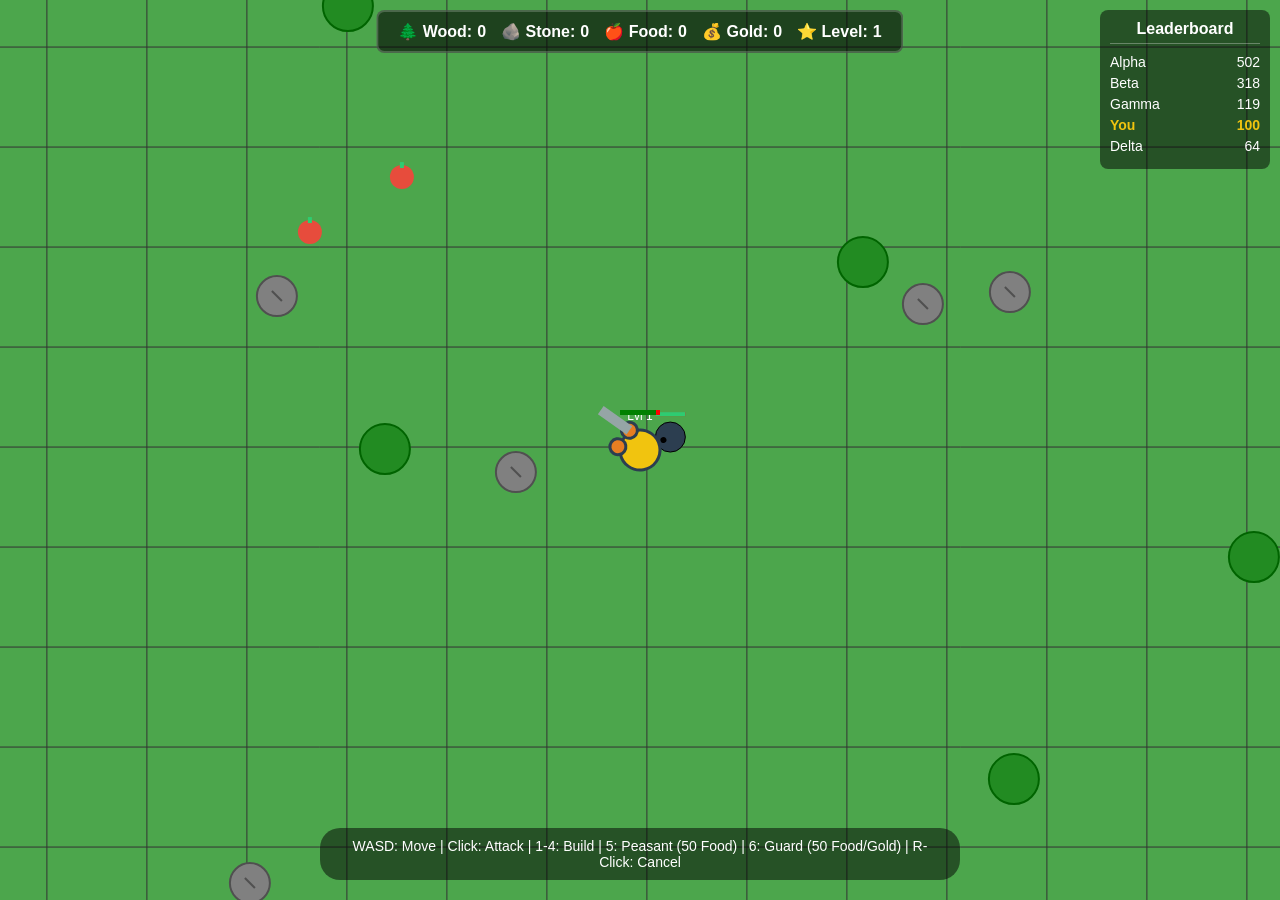
==== index.html @ a0608507 "Implement Glor.io clone with resources, building, units, and combat" ====
<!DOCTYPE html>
<html lang="en">
<head>
    <meta charset="UTF-8">
    <meta name="viewport" content="width=device-width, initial-scale=1.0">
    <title>Glor.io Clone</title>
    <link rel="stylesheet" href="style.css">
</head>
<body>
    <div id="ui-layer">
        <div class="resource-bar">
            <div class="resource">🌲 Wood: <span id="wood-count">0</span></div>
            <div class="resource">🪨 Stone: <span id="stone-count">0</span></div>
            <div class="resource">🍎 Food: <span id="food-count">0</span></div>
            <div class="resource">💰 Gold: <span id="gold-count">0</span></div>
            <div class="resource">⭐ Level: <span id="level-count">1</span></div>
        </div>
        <div id="controls-help">
            WASD: Move | Click: Attack | 1-4: Build | 5: Peasant (50 Food) | 6: Guard (50 Food/Gold) | R-Click: Cancel
        </div>
        <div id="leaderboard">
            <h3>Leaderboard</h3>
            <ul id="leaderboard-list">
                <!-- Items here -->
            </ul>
        </div>
    </div>
    <canvas id="gameCanvas"></canvas>
    <script type="module" src="src/main.js"></script>
</body>
</html>
---- style.css ----
body {
    margin: 0;
    overflow: hidden;
    background-color: #222;
    font-family: 'Segoe UI', Tahoma, Geneva, Verdana, sans-serif;
    user-select: none;
}

#gameCanvas {
    display: block;
}

#ui-layer {
    position: absolute;
    top: 0;
    left: 0;
    width: 100%;
    height: 100%;
    pointer-events: none; /* Let clicks pass through to canvas */
}

/* Enable pointer events for actual UI elements later */
#ui-layer > * {
    pointer-events: auto;
}

.resource-bar {
    position: absolute;
    top: 10px;
    left: 50%;
    transform: translateX(-50%);
    background-color: rgba(0, 0, 0, 0.6);
    padding: 10px 20px;
    border-radius: 8px;
    display: flex;
    gap: 15px;
    color: white;
    font-weight: bold;
    font-size: 16px;
    border: 2px solid rgba(255, 255, 255, 0.2);
}

.resource {
    display: flex;
    align-items: center;
    gap: 5px;
}

#controls-help {
    position: absolute;
    bottom: 20px;
    left: 50%;
    transform: translateX(-50%);
    background-color: rgba(0, 0, 0, 0.5);
    color: white;
    padding: 10px 20px;
    border-radius: 20px;
    font-size: 14px;
    pointer-events: none;
    text-align: center;
}

#leaderboard {
    position: absolute;
    top: 10px;
    right: 10px;
    background-color: rgba(0, 0, 0, 0.5);
    color: white;
    padding: 10px;
    border-radius: 8px;
    min-width: 150px;
}

#leaderboard h3 {
    margin: 0 0 10px 0;
    text-align: center;
    font-size: 16px;
    border-bottom: 1px solid rgba(255, 255, 255, 0.3);
    padding-bottom: 5px;
}

#leaderboard ul {
    list-style: none;
    padding: 0;
    margin: 0;
}

#leaderboard li {
    display: flex;
    justify-content: space-between;
    font-size: 14px;
    margin-bottom: 5px;
}

#leaderboard li.me {
    color: #f1c40f;
    font-weight: bold;
}
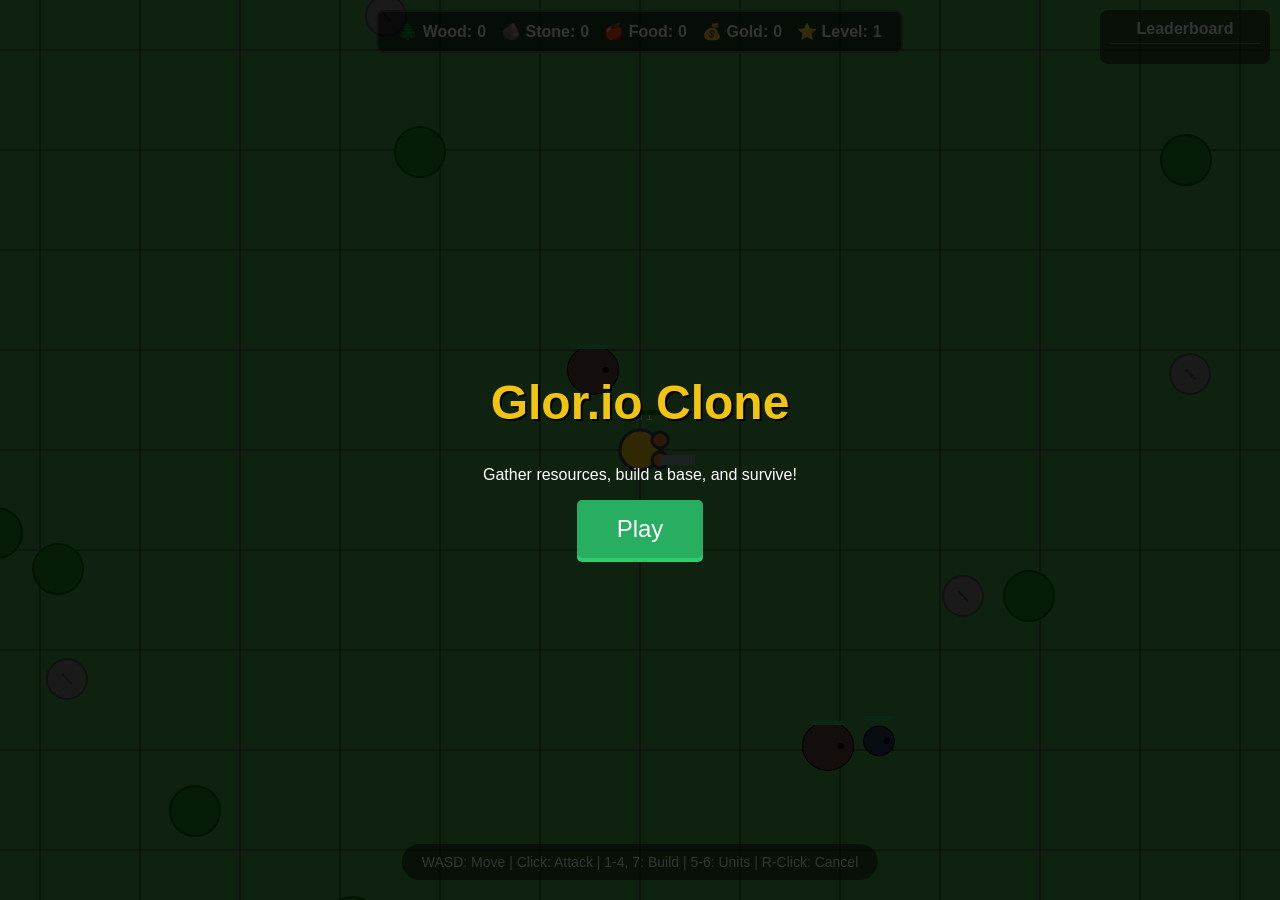
==== commit 9f25cf94: "Add content, animations, and UI polish" ====
--- a/index.html
+++ b/index.html
@@ -16,7 +16,7 @@
             <div class="resource">⭐ Level: <span id="level-count">1</span></div>
         </div>
         <div id="controls-help">
-            WASD: Move | Click: Attack | 1-4: Build | 5: Peasant (50 Food) | 6: Guard (50 Food/Gold) | R-Click: Cancel
+            WASD: Move | Click: Attack | 1-4, 7: Build | 5-6: Units | R-Click: Cancel
         </div>
         <div id="leaderboard">
             <h3>Leaderboard</h3>
@@ -24,6 +24,15 @@
                 <!-- Items here -->
             </ul>
         </div>
+        <div id="start-screen" class="overlay">
+            <h1>Glor.io Clone</h1>
+            <p>Gather resources, build a base, and survive!</p>
+            <button id="start-btn">Play</button>
+        </div>
+        <div id="game-over-screen" class="overlay" style="display: none;">
+            <h1>Game Over</h1>
+            <button id="restart-btn">Restart</button>
+        </div>
     </div>
     <canvas id="gameCanvas"></canvas>
     <script type="module" src="src/main.js"></script>
--- a/style.css
+++ b/style.css
@@ -96,3 +96,43 @@
     color: #f1c40f;
     font-weight: bold;
 }
+
+.overlay {
+    position: absolute;
+    top: 0;
+    left: 0;
+    width: 100%;
+    height: 100%;
+    background-color: rgba(0, 0, 0, 0.8);
+    display: flex;
+    flex-direction: column;
+    justify-content: center;
+    align-items: center;
+    color: white;
+    z-index: 10;
+    pointer-events: auto;
+}
+
+.overlay h1 {
+    font-size: 48px;
+    margin-bottom: 20px;
+    color: #f1c40f;
+    text-shadow: 2px 2px 0 #000;
+}
+
+.overlay button {
+    padding: 15px 40px;
+    font-size: 24px;
+    background-color: #27ae60;
+    color: white;
+    border: none;
+    border-radius: 5px;
+    cursor: pointer;
+    box-shadow: 0 4px 0 #2ecc71;
+    transition: transform 0.1s;
+}
+
+.overlay button:active {
+    transform: translateY(4px);
+    box-shadow: none;
+}
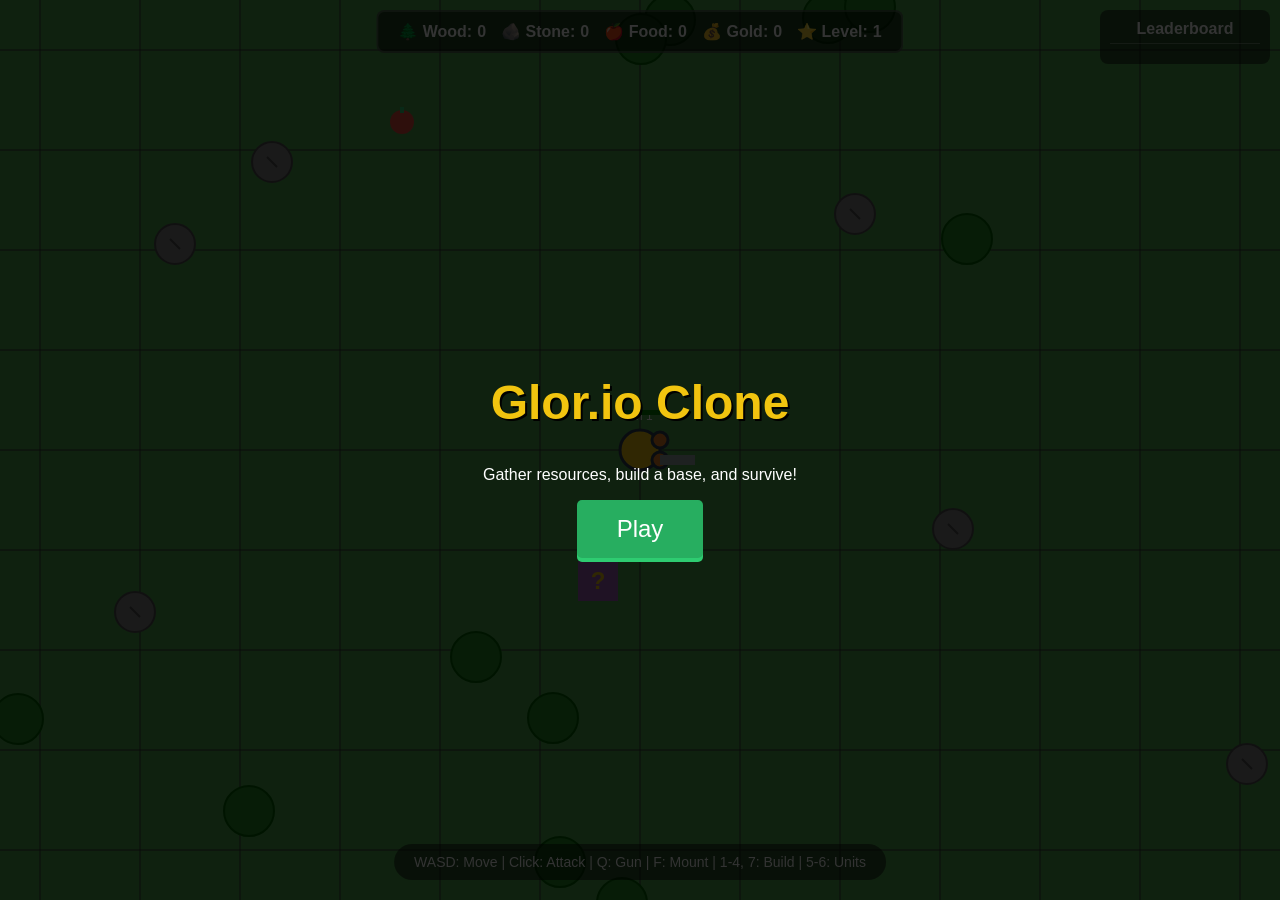
==== commit c08649d8: "Add firearms, transport, bots, and resource regeneration" ====
--- a/index.html
+++ b/index.html
@@ -16,7 +16,7 @@
             <div class="resource">⭐ Level: <span id="level-count">1</span></div>
         </div>
         <div id="controls-help">
-            WASD: Move | Click: Attack | 1-4, 7: Build | 5-6: Units | R-Click: Cancel
+            WASD: Move | Click: Attack | Q: Gun | F: Mount | 1-4, 7: Build | 5-6: Units
         </div>
         <div id="leaderboard">
             <h3>Leaderboard</h3>
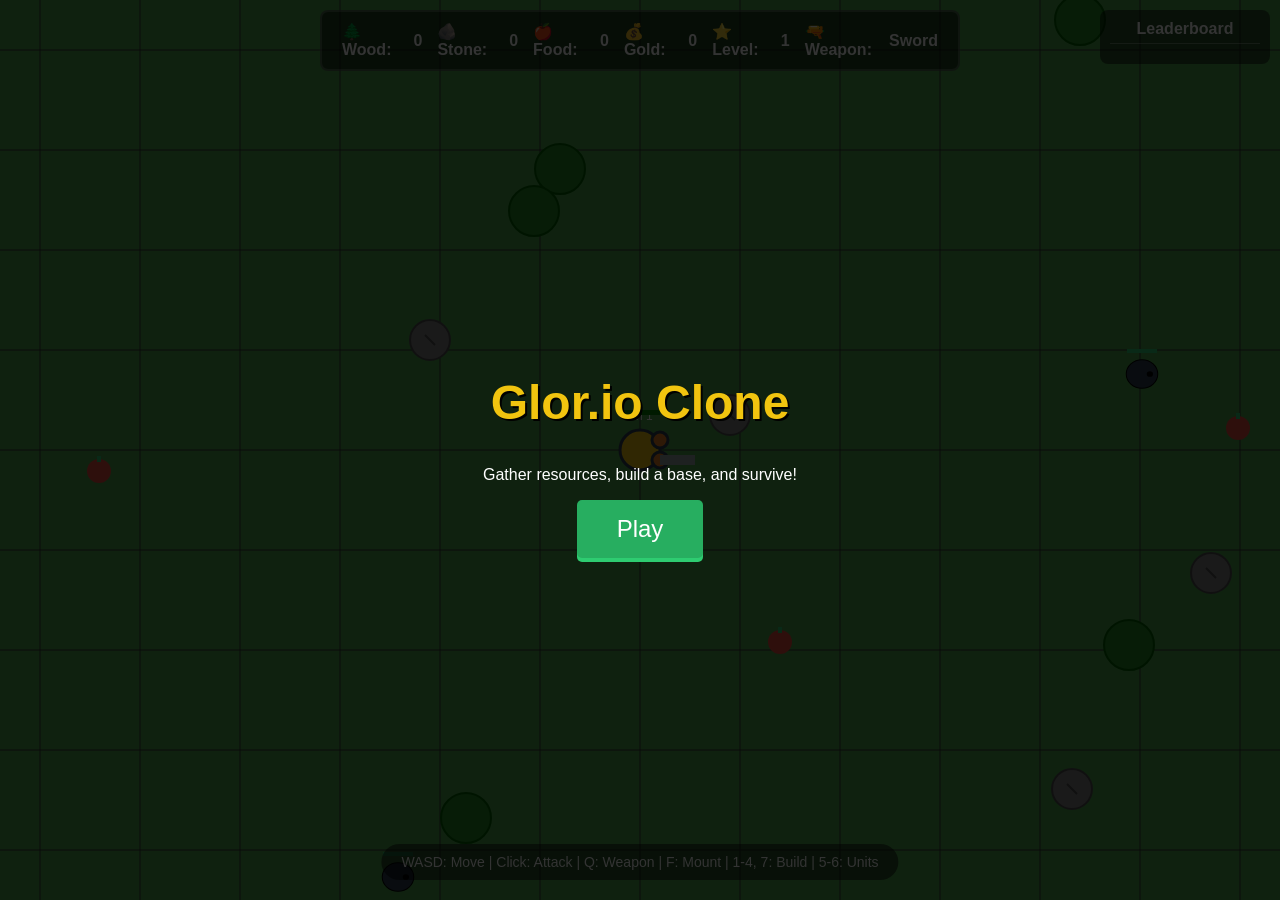
==== commit 36d4910f: "Add multiple firearms and fix unit combat death bug" ====
--- a/index.html
+++ b/index.html
@@ -14,9 +14,10 @@
             <div class="resource">🍎 Food: <span id="food-count">0</span></div>
             <div class="resource">💰 Gold: <span id="gold-count">0</span></div>
             <div class="resource">⭐ Level: <span id="level-count">1</span></div>
+            <div class="resource">🔫 Weapon: <span id="weapon-name">Sword</span></div>
         </div>
         <div id="controls-help">
-            WASD: Move | Click: Attack | Q: Gun | F: Mount | 1-4, 7: Build | 5-6: Units
+            WASD: Move | Click: Attack | Q: Weapon | F: Mount | 1-4, 7: Build | 5-6: Units
         </div>
         <div id="leaderboard">
             <h3>Leaderboard</h3>
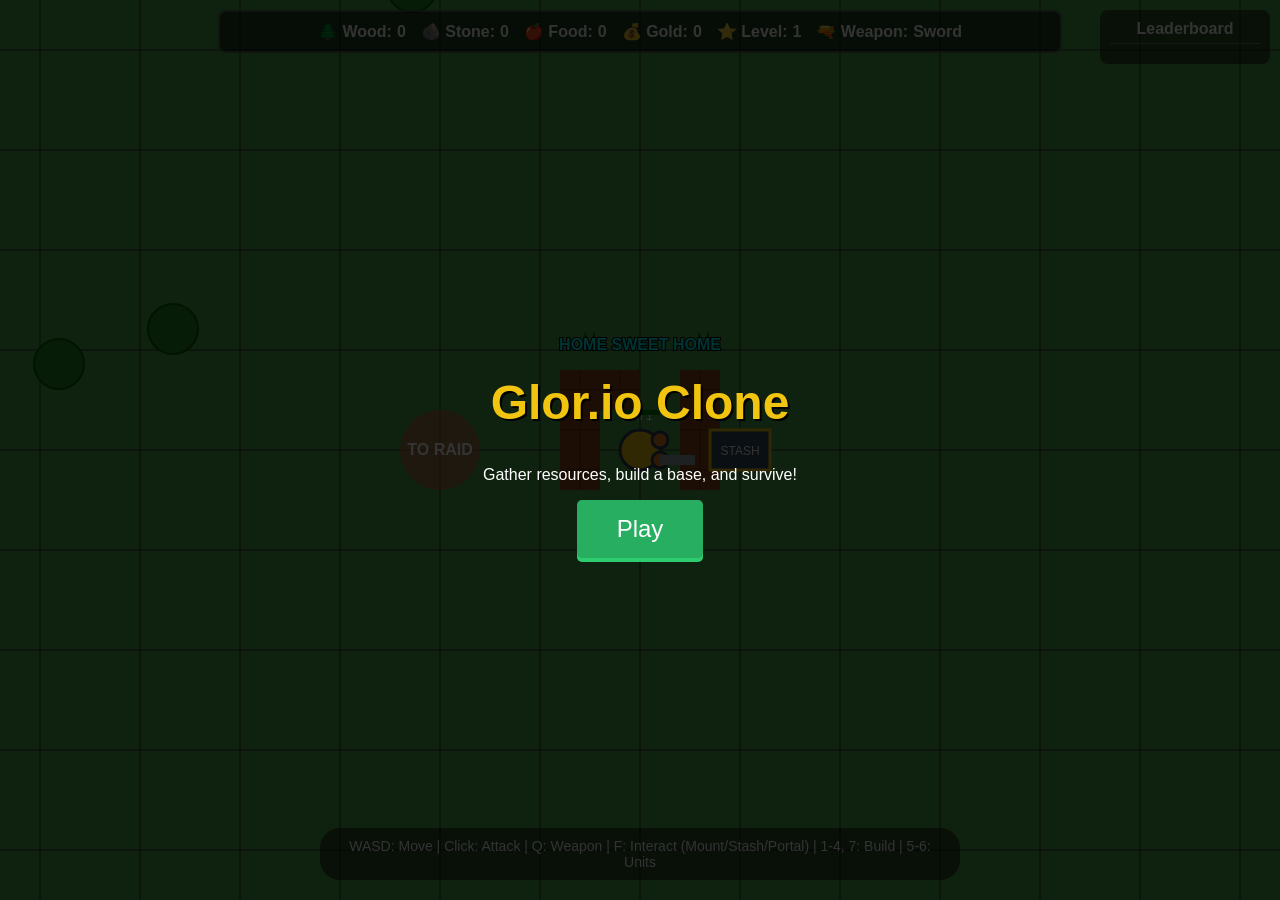
==== commit 37ed02e2: "Implement Tarkov-style maps, persistence, and raid mechanics" ====
--- a/index.html
+++ b/index.html
@@ -17,7 +17,7 @@
             <div class="resource">🔫 Weapon: <span id="weapon-name">Sword</span></div>
         </div>
         <div id="controls-help">
-            WASD: Move | Click: Attack | Q: Weapon | F: Mount | 1-4, 7: Build | 5-6: Units
+            WASD: Move | Click: Attack | Q: Weapon | F: Interact (Mount/Stash/Portal) | 1-4, 7: Build | 5-6: Units
         </div>
         <div id="leaderboard">
             <h3>Leaderboard</h3>
--- a/style.css
+++ b/style.css
@@ -38,6 +38,10 @@
     font-weight: bold;
     font-size: 16px;
     border: 2px solid rgba(255, 255, 255, 0.2);
+    flex-wrap: wrap;
+    justify-content: center;
+    width: 90%;
+    max-width: 800px;
 }
 
 .resource {
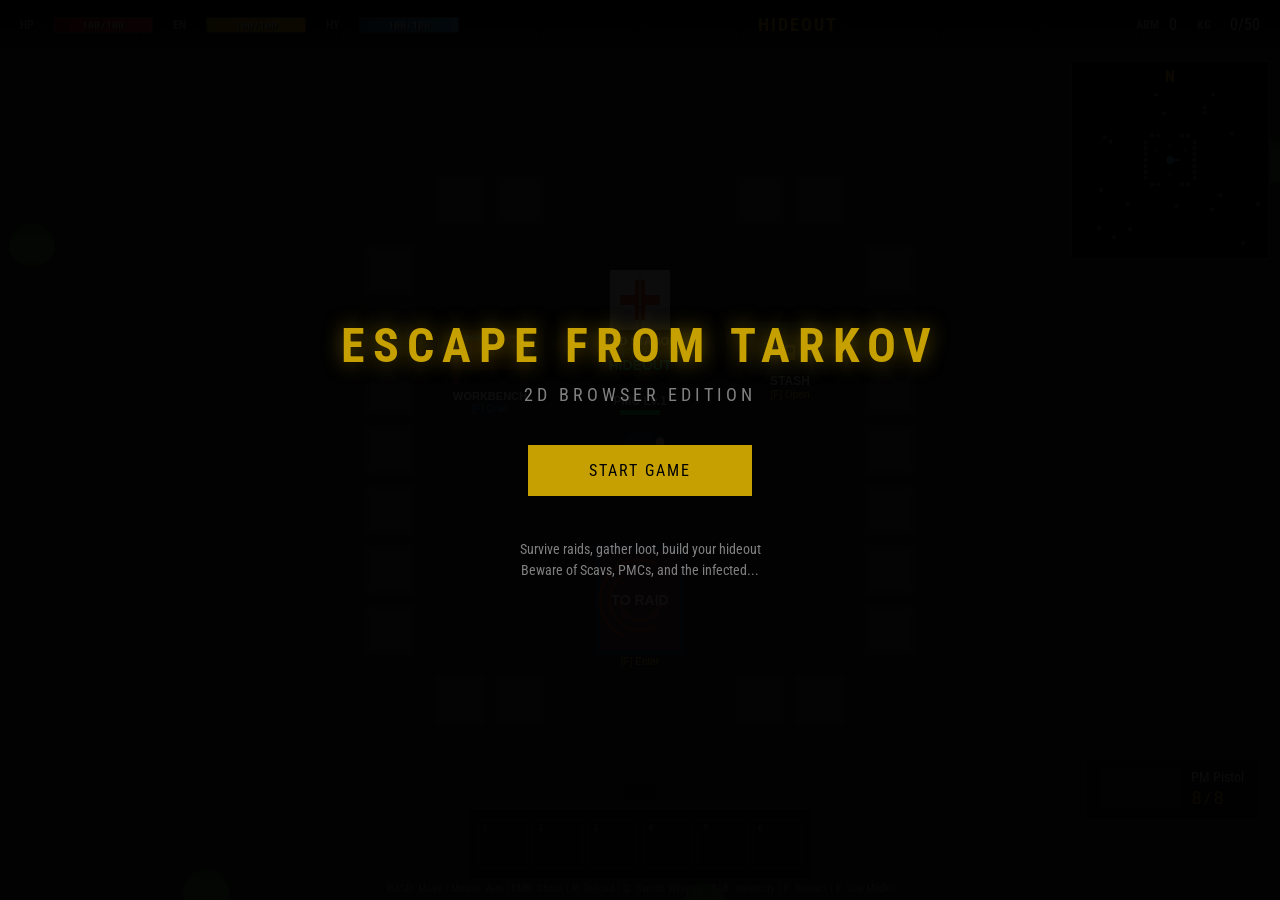
==== commit 206bdc64: "Implement full Tarkov-style survival game with zombies Major features added: - Complete UI overhaul " ====
--- a/index.html
+++ b/index.html
@@ -1,40 +1,258 @@
 <!DOCTYPE html>
-<html lang="en">
+<html lang="ru">
 <head>
     <meta charset="UTF-8">
     <meta name="viewport" content="width=device-width, initial-scale=1.0">
-    <title>Glor.io Clone</title>
+    <title>Escape from Tarkov 2D</title>
     <link rel="stylesheet" href="style.css">
 </head>
 <body>
     <div id="ui-layer">
-        <div class="resource-bar">
-            <div class="resource">🌲 Wood: <span id="wood-count">0</span></div>
-            <div class="resource">🪨 Stone: <span id="stone-count">0</span></div>
-            <div class="resource">🍎 Food: <span id="food-count">0</span></div>
-            <div class="resource">💰 Gold: <span id="gold-count">0</span></div>
-            <div class="resource">⭐ Level: <span id="level-count">1</span></div>
-            <div class="resource">🔫 Weapon: <span id="weapon-name">Sword</span></div>
-        </div>
+        <!-- Top Status Bar -->
+        <div class="status-bar">
+            <div class="status-group">
+                <div class="status-item health">
+                    <div class="status-icon">HP</div>
+                    <div class="status-bar-container">
+                        <div id="hp-bar" class="bar-fill hp-fill"></div>
+                        <span id="hp-text">100/100</span>
+                    </div>
+                </div>
+                <div class="status-item energy">
+                    <div class="status-icon">EN</div>
+                    <div class="status-bar-container">
+                        <div id="energy-bar" class="bar-fill energy-fill"></div>
+                        <span id="energy-text">100/100</span>
+                    </div>
+                </div>
+                <div class="status-item hydration">
+                    <div class="status-icon">HY</div>
+                    <div class="status-bar-container">
+                        <div id="hydration-bar" class="bar-fill hydration-fill"></div>
+                        <span id="hydration-text">100/100</span>
+                    </div>
+                </div>
+            </div>
+            <div class="location-info">
+                <span id="location-name">HIDEOUT</span>
+                <span id="raid-timer" style="display:none;">45:00</span>
+            </div>
+            <div class="status-group">
+                <div class="status-item armor">
+                    <div class="status-icon">ARM</div>
+                    <span id="armor-value">0</span>
+                </div>
+                <div class="status-item weight">
+                    <div class="status-icon">KG</div>
+                    <span id="weight-value">0/50</span>
+                </div>
+            </div>
+        </div>
+
+        <!-- Current Weapon Display -->
+        <div class="weapon-display">
+            <div class="weapon-icon" id="weapon-icon"></div>
+            <div class="weapon-info">
+                <span id="weapon-name">PM Pistol</span>
+                <span id="ammo-count">8/8</span>
+            </div>
+        </div>
+
+        <!-- Mini Map -->
+        <div class="mini-map">
+            <canvas id="miniMapCanvas" width="200" height="200"></canvas>
+            <div class="compass">
+                <span>N</span>
+            </div>
+        </div>
+
+        <!-- Hotbar -->
+        <div class="hotbar">
+            <div class="hotbar-slot" data-slot="1"><span class="key">1</span><div class="slot-content" id="slot1"></div></div>
+            <div class="hotbar-slot" data-slot="2"><span class="key">2</span><div class="slot-content" id="slot2"></div></div>
+            <div class="hotbar-slot" data-slot="3"><span class="key">3</span><div class="slot-content" id="slot3"></div></div>
+            <div class="hotbar-slot" data-slot="4"><span class="key">4</span><div class="slot-content" id="slot4"></div></div>
+            <div class="hotbar-slot" data-slot="5"><span class="key">5</span><div class="slot-content" id="slot5"></div></div>
+            <div class="hotbar-slot" data-slot="6"><span class="key">6</span><div class="slot-content" id="slot6"></div></div>
+        </div>
+
+        <!-- Quick Info -->
+        <div class="quick-info">
+            <span id="interaction-hint"></span>
+        </div>
+
+        <!-- Controls Help -->
         <div id="controls-help">
-            WASD: Move | Click: Attack | Q: Weapon | F: Interact (Mount/Stash/Portal) | 1-4, 7: Build | 5-6: Units
-        </div>
-        <div id="leaderboard">
-            <h3>Leaderboard</h3>
-            <ul id="leaderboard-list">
-                <!-- Items here -->
-            </ul>
-        </div>
+            WASD: Move | Mouse: Aim | LMB: Shoot | R: Reload | Q: Switch Weapon | TAB: Inventory | F: Interact | E: Use Medkit
+        </div>
+
+        <!-- Kill Feed -->
+        <div id="kill-feed"></div>
+
+        <!-- Inventory Panel -->
+        <div id="inventory-panel" class="panel hidden">
+            <div class="panel-header">
+                <h2>INVENTORY</h2>
+                <button class="close-btn" onclick="game.toggleInventory()">&times;</button>
+            </div>
+            <div class="inventory-container">
+                <div class="equipment-section">
+                    <h3>Equipment</h3>
+                    <div class="equipment-slots">
+                        <div class="equip-slot" data-type="weapon1">Primary</div>
+                        <div class="equip-slot" data-type="weapon2">Secondary</div>
+                        <div class="equip-slot" data-type="armor">Armor</div>
+                        <div class="equip-slot" data-type="helmet">Helmet</div>
+                        <div class="equip-slot" data-type="backpack">Backpack</div>
+                        <div class="equip-slot" data-type="rig">Rig</div>
+                    </div>
+                </div>
+                <div class="backpack-section">
+                    <h3>Backpack <span id="backpack-space">0/20</span></h3>
+                    <div id="backpack-grid" class="inventory-grid"></div>
+                </div>
+                <div class="stash-section">
+                    <h3>Stash <span id="stash-space">0/100</span></h3>
+                    <div id="stash-grid" class="inventory-grid large"></div>
+                </div>
+            </div>
+        </div>
+
+        <!-- Map Selection Panel -->
+        <div id="map-selection" class="panel hidden">
+            <div class="panel-header">
+                <h2>SELECT MAP</h2>
+                <button class="close-btn" onclick="game.toggleMapSelection()">&times;</button>
+            </div>
+            <div class="map-list">
+                <div class="map-card" data-map="customs">
+                    <div class="map-preview customs"></div>
+                    <div class="map-info">
+                        <h3>CUSTOMS</h3>
+                        <p>Medium difficulty. Open areas with industrial buildings.</p>
+                        <div class="map-stats">
+                            <span>Scavs: Medium</span>
+                            <span>PMC: Low</span>
+                            <span>Zombies: Few</span>
+                        </div>
+                    </div>
+                </div>
+                <div class="map-card" data-map="factory">
+                    <div class="map-preview factory"></div>
+                    <div class="map-info">
+                        <h3>FACTORY</h3>
+                        <p>High difficulty. Close quarters combat.</p>
+                        <div class="map-stats">
+                            <span>Scavs: High</span>
+                            <span>PMC: Medium</span>
+                            <span>Zombies: Many</span>
+                        </div>
+                    </div>
+                </div>
+                <div class="map-card" data-map="woods">
+                    <div class="map-preview woods"></div>
+                    <div class="map-info">
+                        <h3>WOODS</h3>
+                        <p>Low difficulty. Large open forest area.</p>
+                        <div class="map-stats">
+                            <span>Scavs: Low</span>
+                            <span>PMC: Low</span>
+                            <span>Zombies: Few</span>
+                        </div>
+                    </div>
+                </div>
+                <div class="map-card" data-map="interchange">
+                    <div class="map-preview interchange"></div>
+                    <div class="map-info">
+                        <h3>INTERCHANGE</h3>
+                        <p>Hard difficulty. Massive mall with valuable loot.</p>
+                        <div class="map-stats">
+                            <span>Scavs: High</span>
+                            <span>PMC: High</span>
+                            <span>Zombies: Medium</span>
+                        </div>
+                    </div>
+                </div>
+            </div>
+        </div>
+
+        <!-- Craft Panel -->
+        <div id="craft-panel" class="panel hidden">
+            <div class="panel-header">
+                <h2>HIDEOUT CRAFTING</h2>
+                <button class="close-btn" onclick="game.toggleCraftPanel()">&times;</button>
+            </div>
+            <div class="craft-tabs">
+                <button class="craft-tab active" data-tab="workbench">Workbench</button>
+                <button class="craft-tab" data-tab="medstation">Med Station</button>
+                <button class="craft-tab" data-tab="nutrition">Nutrition</button>
+            </div>
+            <div class="craft-content" id="craft-content"></div>
+            <div class="resources-bar">
+                <span><i class="res-icon wood"></i> Wood: <b id="res-wood">0</b></span>
+                <span><i class="res-icon metal"></i> Metal: <b id="res-metal">0</b></span>
+                <span><i class="res-icon components"></i> Parts: <b id="res-parts">0</b></span>
+                <span><i class="res-icon medical"></i> Medical: <b id="res-medical">0</b></span>
+                <span><i class="res-icon food-res"></i> Food: <b id="res-food">0</b></span>
+                <span><i class="res-icon roubles"></i> Roubles: <b id="res-roubles">0</b></span>
+            </div>
+        </div>
+
+        <!-- Loot Panel -->
+        <div id="loot-panel" class="panel hidden">
+            <div class="panel-header">
+                <h2>LOOT</h2>
+                <button class="close-btn" onclick="game.closeLootPanel()">&times;</button>
+            </div>
+            <div class="loot-container">
+                <div class="loot-items" id="loot-items"></div>
+                <button class="take-all-btn" onclick="game.takeAllLoot()">TAKE ALL</button>
+            </div>
+        </div>
+
+        <!-- Start Screen -->
         <div id="start-screen" class="overlay">
-            <h1>Glor.io Clone</h1>
-            <p>Gather resources, build a base, and survive!</p>
-            <button id="start-btn">Play</button>
-        </div>
-        <div id="game-over-screen" class="overlay" style="display: none;">
-            <h1>Game Over</h1>
-            <button id="restart-btn">Restart</button>
+            <div class="title-container">
+                <h1>ESCAPE FROM TARKOV</h1>
+                <h2>2D BROWSER EDITION</h2>
+            </div>
+            <div class="menu-buttons">
+                <button id="start-btn" class="menu-btn primary">START GAME</button>
+            </div>
+            <div class="game-info">
+                <p>Survive raids, gather loot, build your hideout</p>
+                <p>Beware of Scavs, PMCs, and the infected...</p>
+            </div>
+        </div>
+
+        <!-- Death Screen -->
+        <div id="death-screen" class="overlay" style="display: none;">
+            <div class="death-info">
+                <h1>YOU DIED</h1>
+                <div class="death-stats">
+                    <p>Killed by: <span id="killed-by">Unknown</span></p>
+                    <p>Time survived: <span id="time-survived">00:00</span></p>
+                    <p>Loot lost: <span id="loot-lost">0 items</span></p>
+                </div>
+            </div>
+            <button id="respawn-btn" class="menu-btn">RETURN TO HIDEOUT</button>
+        </div>
+
+        <!-- Extract Screen -->
+        <div id="extract-screen" class="overlay" style="display: none;">
+            <div class="extract-info">
+                <h1>EXTRACTED</h1>
+                <div class="extract-stats">
+                    <p>Raid time: <span id="raid-time">00:00</span></p>
+                    <p>Kills: <span id="raid-kills">0</span></p>
+                    <p>Experience: <span id="raid-xp">+0</span></p>
+                </div>
+                <div class="loot-summary" id="loot-summary"></div>
+            </div>
+            <button id="continue-btn" class="menu-btn primary">CONTINUE</button>
         </div>
     </div>
+
     <canvas id="gameCanvas"></canvas>
     <script type="module" src="src/main.js"></script>
 </body>
--- a/style.css
+++ b/style.css
@@ -1,9 +1,34 @@
+/* Tarkov 2D - Dark Military Style */
+@import url('https://fonts.googleapis.com/css2?family=Roboto+Condensed:wght@400;700&family=Roboto+Mono:wght@400;700&display=swap');
+
+:root {
+    --bg-dark: #0a0a0a;
+    --bg-panel: rgba(20, 20, 20, 0.95);
+    --bg-lighter: #1a1a1a;
+    --accent: #c5a000;
+    --accent-hover: #e5c000;
+    --danger: #8b0000;
+    --success: #2d5a27;
+    --text-primary: #d0d0d0;
+    --text-secondary: #808080;
+    --border-color: #333;
+    --hp-color: #c41e3a;
+    --energy-color: #e5a000;
+    --hydration-color: #3498db;
+}
+
+* {
+    margin: 0;
+    padding: 0;
+    box-sizing: border-box;
+}
+
 body {
-    margin: 0;
     overflow: hidden;
-    background-color: #222;
-    font-family: 'Segoe UI', Tahoma, Geneva, Verdana, sans-serif;
+    background-color: var(--bg-dark);
+    font-family: 'Roboto Condensed', sans-serif;
     user-select: none;
+    color: var(--text-primary);
 }
 
 #gameCanvas {
@@ -16,127 +41,773 @@
     left: 0;
     width: 100%;
     height: 100%;
-    pointer-events: none; /* Let clicks pass through to canvas */
-}
-
-/* Enable pointer events for actual UI elements later */
+    pointer-events: none;
+}
+
 #ui-layer > * {
     pointer-events: auto;
 }
 
-.resource-bar {
-    position: absolute;
-    top: 10px;
+/* Status Bar */
+.status-bar {
+    position: absolute;
+    top: 0;
+    left: 0;
+    right: 0;
+    height: 50px;
+    background: linear-gradient(180deg, rgba(0,0,0,0.9) 0%, rgba(0,0,0,0.7) 100%);
+    display: flex;
+    justify-content: space-between;
+    align-items: center;
+    padding: 0 20px;
+    border-bottom: 1px solid var(--border-color);
+}
+
+.status-group {
+    display: flex;
+    gap: 20px;
+}
+
+.status-item {
+    display: flex;
+    align-items: center;
+    gap: 8px;
+}
+
+.status-icon {
+    font-size: 12px;
+    font-weight: bold;
+    color: var(--text-secondary);
+    min-width: 25px;
+}
+
+.status-bar-container {
+    width: 100px;
+    height: 16px;
+    background: #1a1a1a;
+    border: 1px solid var(--border-color);
+    position: relative;
+}
+
+.bar-fill {
+    height: 100%;
+    transition: width 0.3s;
+}
+
+.hp-fill { background: linear-gradient(90deg, #8b0000, #c41e3a); width: 100%; }
+.energy-fill { background: linear-gradient(90deg, #a08000, #e5a000); width: 100%; }
+.hydration-fill { background: linear-gradient(90deg, #1a5276, #3498db); width: 100%; }
+
+.status-bar-container span {
+    position: absolute;
+    top: 50%;
+    left: 50%;
+    transform: translate(-50%, -50%);
+    font-size: 10px;
+    font-family: 'Roboto Mono', monospace;
+    color: white;
+    text-shadow: 1px 1px 1px black;
+}
+
+.location-info {
+    display: flex;
+    flex-direction: column;
+    align-items: center;
+}
+
+.location-info #location-name {
+    font-size: 18px;
+    font-weight: bold;
+    color: var(--accent);
+    letter-spacing: 2px;
+}
+
+.location-info #raid-timer {
+    font-size: 24px;
+    font-family: 'Roboto Mono', monospace;
+    color: #ff4444;
+}
+
+/* Weapon Display */
+.weapon-display {
+    position: absolute;
+    bottom: 80px;
+    right: 20px;
+    background: var(--bg-panel);
+    border: 1px solid var(--border-color);
+    padding: 10px 15px;
+    display: flex;
+    align-items: center;
+    gap: 10px;
+}
+
+.weapon-icon {
+    width: 80px;
+    height: 40px;
+    background: #2a2a2a;
+    display: flex;
+    align-items: center;
+    justify-content: center;
+}
+
+.weapon-info {
+    display: flex;
+    flex-direction: column;
+}
+
+.weapon-info #weapon-name {
+    font-size: 14px;
+    color: var(--text-primary);
+}
+
+.weapon-info #ammo-count {
+    font-size: 18px;
+    font-family: 'Roboto Mono', monospace;
+    color: var(--accent);
+}
+
+/* Mini Map */
+.mini-map {
+    position: absolute;
+    top: 60px;
+    right: 10px;
+    width: 200px;
+    height: 200px;
+    background: rgba(0, 0, 0, 0.8);
+    border: 2px solid var(--border-color);
+}
+
+.mini-map .compass {
+    position: absolute;
+    top: 5px;
     left: 50%;
     transform: translateX(-50%);
-    background-color: rgba(0, 0, 0, 0.6);
-    padding: 10px 20px;
-    border-radius: 8px;
-    display: flex;
-    gap: 15px;
-    color: white;
+    color: var(--accent);
     font-weight: bold;
-    font-size: 16px;
-    border: 2px solid rgba(255, 255, 255, 0.2);
-    flex-wrap: wrap;
-    justify-content: center;
-    width: 90%;
-    max-width: 800px;
-}
-
-.resource {
-    display: flex;
-    align-items: center;
-    gap: 5px;
-}
-
-#controls-help {
+}
+
+#miniMapCanvas {
+    width: 100%;
+    height: 100%;
+}
+
+/* Hotbar */
+.hotbar {
     position: absolute;
     bottom: 20px;
     left: 50%;
     transform: translateX(-50%);
-    background-color: rgba(0, 0, 0, 0.5);
+    display: flex;
+    gap: 5px;
+    background: var(--bg-panel);
+    padding: 10px;
+    border: 1px solid var(--border-color);
+}
+
+.hotbar-slot {
+    width: 50px;
+    height: 50px;
+    background: #1a1a1a;
+    border: 1px solid var(--border-color);
+    position: relative;
+    display: flex;
+    align-items: center;
+    justify-content: center;
+}
+
+.hotbar-slot:hover {
+    border-color: var(--accent);
+}
+
+.hotbar-slot .key {
+    position: absolute;
+    top: 2px;
+    left: 4px;
+    font-size: 10px;
+    color: var(--text-secondary);
+}
+
+.slot-content {
+    width: 40px;
+    height: 40px;
+    display: flex;
+    align-items: center;
+    justify-content: center;
+    font-size: 24px;
+}
+
+/* Quick Info */
+.quick-info {
+    position: absolute;
+    bottom: 100px;
+    left: 50%;
+    transform: translateX(-50%);
+    background: rgba(0, 0, 0, 0.7);
+    padding: 8px 16px;
+    border-radius: 4px;
+    font-size: 14px;
+    color: var(--accent);
+    text-align: center;
+}
+
+/* Controls Help */
+#controls-help {
+    position: absolute;
+    bottom: 5px;
+    left: 50%;
+    transform: translateX(-50%);
+    color: var(--text-secondary);
+    font-size: 11px;
+    pointer-events: none;
+}
+
+/* Kill Feed */
+#kill-feed {
+    position: absolute;
+    top: 60px;
+    left: 10px;
+    display: flex;
+    flex-direction: column;
+    gap: 5px;
+}
+
+.kill-entry {
+    background: rgba(0, 0, 0, 0.7);
+    padding: 5px 10px;
+    font-size: 12px;
+    border-left: 3px solid var(--danger);
+    animation: fadeIn 0.3s ease;
+}
+
+.kill-entry.player-kill {
+    border-left-color: var(--accent);
+}
+
+@keyframes fadeIn {
+    from { opacity: 0; transform: translateX(-20px); }
+    to { opacity: 1; transform: translateX(0); }
+}
+
+/* Panels */
+.panel {
+    position: absolute;
+    top: 50%;
+    left: 50%;
+    transform: translate(-50%, -50%);
+    background: var(--bg-panel);
+    border: 2px solid var(--border-color);
+    min-width: 600px;
+    max-width: 90vw;
+    max-height: 80vh;
+    overflow-y: auto;
+    z-index: 100;
+}
+
+.panel.hidden {
+    display: none;
+}
+
+.panel-header {
+    background: #1a1a1a;
+    padding: 15px 20px;
+    display: flex;
+    justify-content: space-between;
+    align-items: center;
+    border-bottom: 1px solid var(--border-color);
+}
+
+.panel-header h2 {
+    font-size: 18px;
+    letter-spacing: 2px;
+    color: var(--accent);
+}
+
+.close-btn {
+    background: none;
+    border: none;
+    color: var(--text-secondary);
+    font-size: 24px;
+    cursor: pointer;
+    padding: 0 5px;
+}
+
+.close-btn:hover {
+    color: var(--danger);
+}
+
+/* Inventory */
+.inventory-container {
+    padding: 20px;
+    display: grid;
+    grid-template-columns: 200px 1fr 1fr;
+    gap: 20px;
+}
+
+.equipment-section h3,
+.backpack-section h3,
+.stash-section h3 {
+    color: var(--text-secondary);
+    font-size: 12px;
+    margin-bottom: 10px;
+    text-transform: uppercase;
+    letter-spacing: 1px;
+}
+
+.equipment-slots {
+    display: flex;
+    flex-direction: column;
+    gap: 10px;
+}
+
+.equip-slot {
+    width: 100%;
+    height: 60px;
+    background: #1a1a1a;
+    border: 1px solid var(--border-color);
+    display: flex;
+    align-items: center;
+    justify-content: center;
+    color: var(--text-secondary);
+    font-size: 12px;
+    cursor: pointer;
+}
+
+.equip-slot:hover {
+    border-color: var(--accent);
+}
+
+.inventory-grid {
+    display: grid;
+    grid-template-columns: repeat(5, 50px);
+    gap: 2px;
+    background: #0a0a0a;
+    padding: 5px;
+}
+
+.inventory-grid.large {
+    grid-template-columns: repeat(10, 50px);
+}
+
+.inv-slot {
+    width: 50px;
+    height: 50px;
+    background: #1a1a1a;
+    border: 1px solid #2a2a2a;
+    display: flex;
+    align-items: center;
+    justify-content: center;
+    cursor: pointer;
+    position: relative;
+}
+
+.inv-slot:hover {
+    border-color: var(--accent);
+}
+
+.inv-slot .item-count {
+    position: absolute;
+    bottom: 2px;
+    right: 4px;
+    font-size: 10px;
     color: white;
-    padding: 10px 20px;
-    border-radius: 20px;
+    text-shadow: 1px 1px 1px black;
+}
+
+/* Map Selection */
+.map-list {
+    padding: 20px;
+    display: grid;
+    grid-template-columns: repeat(2, 1fr);
+    gap: 15px;
+}
+
+.map-card {
+    background: #1a1a1a;
+    border: 1px solid var(--border-color);
+    cursor: pointer;
+    transition: all 0.2s;
+}
+
+.map-card:hover {
+    border-color: var(--accent);
+    transform: scale(1.02);
+}
+
+.map-preview {
+    height: 100px;
+    background-size: cover;
+    background-position: center;
+}
+
+.map-preview.customs { background: linear-gradient(45deg, #3a3a3a, #5a4a3a); }
+.map-preview.factory { background: linear-gradient(45deg, #2a2a2a, #4a4a4a); }
+.map-preview.woods { background: linear-gradient(45deg, #2a3a2a, #4a5a3a); }
+.map-preview.interchange { background: linear-gradient(45deg, #3a3a4a, #5a5a6a); }
+
+.map-info {
+    padding: 15px;
+}
+
+.map-info h3 {
+    color: var(--accent);
+    margin-bottom: 5px;
+}
+
+.map-info p {
+    font-size: 12px;
+    color: var(--text-secondary);
+    margin-bottom: 10px;
+}
+
+.map-stats {
+    display: flex;
+    gap: 10px;
+    font-size: 11px;
+    color: var(--text-secondary);
+}
+
+/* Craft Panel */
+.craft-tabs {
+    display: flex;
+    background: #1a1a1a;
+    border-bottom: 1px solid var(--border-color);
+}
+
+.craft-tab {
+    flex: 1;
+    padding: 12px;
+    background: none;
+    border: none;
+    color: var(--text-secondary);
+    cursor: pointer;
+    font-family: inherit;
     font-size: 14px;
-    pointer-events: none;
+    border-bottom: 2px solid transparent;
+}
+
+.craft-tab:hover {
+    color: var(--text-primary);
+}
+
+.craft-tab.active {
+    color: var(--accent);
+    border-bottom-color: var(--accent);
+}
+
+.craft-content {
+    padding: 20px;
+    min-height: 200px;
+}
+
+.craft-item {
+    background: #1a1a1a;
+    border: 1px solid var(--border-color);
+    padding: 15px;
+    margin-bottom: 10px;
+    display: flex;
+    justify-content: space-between;
+    align-items: center;
+}
+
+.craft-item:hover {
+    border-color: var(--accent);
+}
+
+.craft-info h4 {
+    color: var(--text-primary);
+    margin-bottom: 5px;
+}
+
+.craft-requirements {
+    font-size: 12px;
+    color: var(--text-secondary);
+}
+
+.craft-btn {
+    padding: 8px 20px;
+    background: var(--success);
+    border: none;
+    color: white;
+    cursor: pointer;
+    font-family: inherit;
+}
+
+.craft-btn:disabled {
+    background: #333;
+    cursor: not-allowed;
+}
+
+.craft-btn:hover:not(:disabled) {
+    background: #3d7a37;
+}
+
+.resources-bar {
+    background: #1a1a1a;
+    padding: 15px 20px;
+    display: flex;
+    justify-content: space-around;
+    border-top: 1px solid var(--border-color);
+    font-size: 12px;
+}
+
+.res-icon {
+    display: inline-block;
+    width: 12px;
+    height: 12px;
+    margin-right: 4px;
+    vertical-align: middle;
+}
+
+.res-icon.wood { background: #8B4513; }
+.res-icon.metal { background: #71797E; }
+.res-icon.components { background: #4a9eff; }
+.res-icon.medical { background: #ff4a4a; }
+.res-icon.food-res { background: #4aff4a; }
+.res-icon.roubles { background: var(--accent); }
+
+/* Loot Panel */
+.loot-container {
+    padding: 20px;
+}
+
+.loot-items {
+    display: grid;
+    grid-template-columns: repeat(5, 1fr);
+    gap: 10px;
+    margin-bottom: 20px;
+}
+
+.loot-item {
+    background: #1a1a1a;
+    border: 1px solid var(--border-color);
+    padding: 10px;
     text-align: center;
-}
-
-#leaderboard {
-    position: absolute;
-    top: 10px;
-    right: 10px;
-    background-color: rgba(0, 0, 0, 0.5);
-    color: white;
-    padding: 10px;
-    border-radius: 8px;
-    min-width: 150px;
-}
-
-#leaderboard h3 {
-    margin: 0 0 10px 0;
-    text-align: center;
-    font-size: 16px;
-    border-bottom: 1px solid rgba(255, 255, 255, 0.3);
-    padding-bottom: 5px;
-}
-
-#leaderboard ul {
-    list-style: none;
-    padding: 0;
-    margin: 0;
-}
-
-#leaderboard li {
-    display: flex;
-    justify-content: space-between;
+    cursor: pointer;
+}
+
+.loot-item:hover {
+    border-color: var(--accent);
+}
+
+.loot-item-icon {
+    font-size: 24px;
+    margin-bottom: 5px;
+}
+
+.loot-item-name {
+    font-size: 11px;
+    color: var(--text-secondary);
+}
+
+.take-all-btn {
+    width: 100%;
+    padding: 12px;
+    background: var(--accent);
+    border: none;
+    color: black;
+    font-weight: bold;
+    cursor: pointer;
+    font-family: inherit;
     font-size: 14px;
-    margin-bottom: 5px;
-}
-
-#leaderboard li.me {
-    color: #f1c40f;
-    font-weight: bold;
-}
-
+}
+
+.take-all-btn:hover {
+    background: var(--accent-hover);
+}
+
+/* Overlays */
 .overlay {
     position: absolute;
     top: 0;
     left: 0;
     width: 100%;
     height: 100%;
-    background-color: rgba(0, 0, 0, 0.8);
+    background: rgba(0, 0, 0, 0.95);
     display: flex;
     flex-direction: column;
     justify-content: center;
     align-items: center;
-    color: white;
-    z-index: 10;
-    pointer-events: auto;
-}
-
-.overlay h1 {
+    z-index: 1000;
+}
+
+.title-container {
+    text-align: center;
+    margin-bottom: 40px;
+}
+
+.title-container h1 {
     font-size: 48px;
-    margin-bottom: 20px;
-    color: #f1c40f;
-    text-shadow: 2px 2px 0 #000;
-}
-
-.overlay button {
-    padding: 15px 40px;
-    font-size: 24px;
-    background-color: #27ae60;
-    color: white;
-    border: none;
-    border-radius: 5px;
+    color: var(--accent);
+    letter-spacing: 8px;
+    text-shadow: 0 0 20px rgba(197, 160, 0, 0.5);
+    margin-bottom: 10px;
+}
+
+.title-container h2 {
+    font-size: 18px;
+    color: var(--text-secondary);
+    letter-spacing: 4px;
+    font-weight: normal;
+}
+
+.menu-buttons {
+    display: flex;
+    flex-direction: column;
+    gap: 15px;
+    margin-bottom: 40px;
+}
+
+.menu-btn {
+    padding: 15px 60px;
+    font-size: 16px;
+    font-family: inherit;
+    background: #2a2a2a;
+    border: 1px solid var(--border-color);
+    color: var(--text-primary);
     cursor: pointer;
-    box-shadow: 0 4px 0 #2ecc71;
-    transition: transform 0.1s;
-}
-
-.overlay button:active {
-    transform: translateY(4px);
-    box-shadow: none;
-}
+    letter-spacing: 2px;
+    transition: all 0.2s;
+}
+
+.menu-btn:hover {
+    background: #3a3a3a;
+    border-color: var(--accent);
+}
+
+.menu-btn.primary {
+    background: var(--accent);
+    color: black;
+    border-color: var(--accent);
+}
+
+.menu-btn.primary:hover {
+    background: var(--accent-hover);
+}
+
+.game-info {
+    text-align: center;
+    color: var(--text-secondary);
+    font-size: 14px;
+}
+
+.game-info p {
+    margin: 5px 0;
+}
+
+/* Death Screen */
+.death-info h1 {
+    font-size: 64px;
+    color: var(--danger);
+    letter-spacing: 10px;
+    margin-bottom: 30px;
+}
+
+.death-stats, .extract-stats {
+    text-align: center;
+    margin-bottom: 30px;
+}
+
+.death-stats p, .extract-stats p {
+    font-size: 16px;
+    margin: 10px 0;
+    color: var(--text-secondary);
+}
+
+.death-stats span, .extract-stats span {
+    color: var(--text-primary);
+}
+
+/* Extract Screen */
+.extract-info h1 {
+    font-size: 48px;
+    color: var(--success);
+    letter-spacing: 8px;
+    margin-bottom: 30px;
+}
+
+.loot-summary {
+    display: flex;
+    flex-wrap: wrap;
+    gap: 10px;
+    justify-content: center;
+    max-width: 500px;
+    margin-bottom: 30px;
+}
+
+.loot-summary-item {
+    background: #1a1a1a;
+    padding: 10px 15px;
+    border: 1px solid var(--border-color);
+    font-size: 12px;
+}
+
+/* Scrollbar */
+::-webkit-scrollbar {
+    width: 8px;
+}
+
+::-webkit-scrollbar-track {
+    background: #0a0a0a;
+}
+
+::-webkit-scrollbar-thumb {
+    background: #333;
+    border-radius: 4px;
+}
+
+::-webkit-scrollbar-thumb:hover {
+    background: #444;
+}
+
+/* Animations */
+@keyframes pulse {
+    0%, 100% { opacity: 1; }
+    50% { opacity: 0.5; }
+}
+
+.low-hp #hp-bar {
+    animation: pulse 1s infinite;
+}
+
+/* Item Rarity Colors */
+.rarity-common { border-color: #808080 !important; }
+.rarity-uncommon { border-color: #2ecc71 !important; }
+.rarity-rare { border-color: #3498db !important; }
+.rarity-epic { border-color: #9b59b6 !important; }
+.rarity-legendary { border-color: #f1c40f !important; }
+
+/* Responsive */
+@media (max-width: 768px) {
+    .status-bar {
+        flex-wrap: wrap;
+        height: auto;
+        padding: 10px;
+    }
+
+    .status-bar-container {
+        width: 60px;
+    }
+
+    .mini-map {
+        width: 120px;
+        height: 120px;
+    }
+
+    .hotbar-slot {
+        width: 40px;
+        height: 40px;
+    }
+
+    .panel {
+        min-width: auto;
+        width: 95vw;
+    }
+
+    .inventory-container {
+        grid-template-columns: 1fr;
+    }
+
+    .map-list {
+        grid-template-columns: 1fr;
+    }
+}
